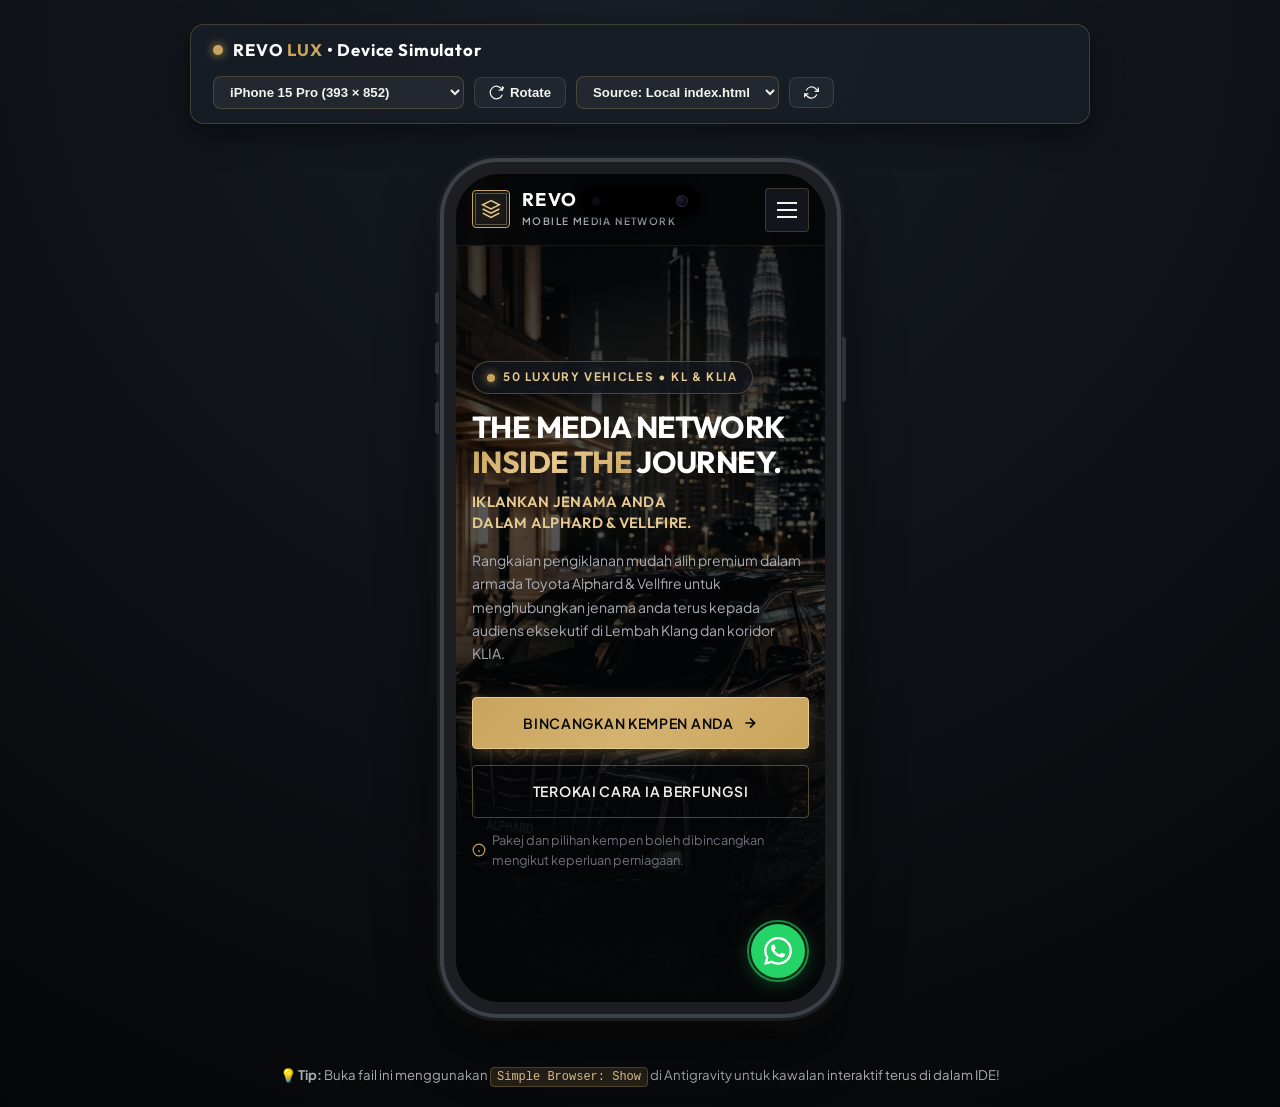
==== preview-mobile.html @ cc164c69 "Add interactive mobile device simulator preview-mobile.html" ====
<!DOCTYPE html>
<html lang="en">
<head>
  <meta charset="UTF-8">
  <meta name="viewport" content="width=device-width, initial-scale=1.0">
  <title>REVO LUX MEDIA — Live Mobile Device Simulator</title>
  <link rel="preconnect" href="https://fonts.googleapis.com">
  <link rel="preconnect" href="https://fonts.gstatic.com" crossorigin>
  <link href="https://fonts.googleapis.com/css2?family=Outfit:wght@400;600;700&family=Plus+Jakarta+Sans:wght@400;500;600&display=swap" rel="stylesheet">
  <style>
    *, *::before, *::after {
      box-sizing: border-box;
      margin: 0;
      padding: 0;
    }

    body {
      font-family: 'Plus Jakarta Sans', -apple-system, sans-serif;
      background: radial-gradient(circle at top, #181E26 0%, #050608 100%);
      color: #F5F3EE;
      min-height: 100vh;
      display: flex;
      flex-direction: column;
      align-items: center;
      padding: 24px 16px;
      overflow-x: hidden;
    }

    /* Top Control Hub */
    .controls-header {
      width: 100%;
      max-width: 900px;
      display: flex;
      flex-wrap: wrap;
      align-items: center;
      justify-content: space-between;
      gap: 16px;
      padding: 14px 22px;
      background: rgba(24, 30, 38, 0.85);
      border: 1px solid rgba(201, 164, 92, 0.25);
      border-radius: 14px;
      box-shadow: 0 10px 30px rgba(0, 0, 0, 0.5);
      backdrop-filter: blur(12px);
      margin-bottom: 28px;
    }

    .brand-badge {
      display: flex;
      align-items: center;
      gap: 10px;
    }

    .brand-badge-dot {
      width: 10px;
      height: 10px;
      border-radius: 50%;
      background: #C9A45C;
      box-shadow: 0 0 10px #C9A45C;
    }

    .brand-title {
      font-family: 'Outfit', sans-serif;
      font-weight: 700;
      font-size: 1.05rem;
      color: #FFFFFF;
      letter-spacing: 0.05em;
    }

    .brand-title span {
      color: #C9A45C;
    }

    .control-actions {
      display: flex;
      align-items: center;
      gap: 10px;
      flex-wrap: wrap;
    }

    .btn-tool {
      background: rgba(36, 42, 50, 0.8);
      border: 1px solid rgba(201, 164, 92, 0.2);
      color: #F5F3EE;
      padding: 7px 14px;
      border-radius: 8px;
      font-size: 0.825rem;
      font-weight: 600;
      cursor: pointer;
      display: flex;
      align-items: center;
      gap: 6px;
      transition: all 0.2s ease;
    }

    .btn-tool:hover, .btn-tool.active {
      background: rgba(201, 164, 92, 0.2);
      border-color: #C9A45C;
      color: #E8C98F;
    }

    .device-select {
      background: rgba(36, 42, 50, 0.9);
      border: 1px solid rgba(201, 164, 92, 0.25);
      color: #F5F3EE;
      padding: 7px 12px;
      border-radius: 8px;
      font-size: 0.825rem;
      font-weight: 600;
      outline: none;
      cursor: pointer;
    }

    /* Device Mockup Wrapper */
    .simulator-stage {
      position: relative;
      display: flex;
      justify-content: center;
      align-items: center;
      padding: 10px 0 40px;
      transition: transform 0.3s ease;
    }

    /* Realistic Smartphone Body (iPhone 15 Pro Aesthetic) */
    .phone-chassis {
      position: relative;
      width: 393px;
      height: 852px;
      background: #1C1E22;
      border-radius: 54px;
      padding: 12px;
      box-shadow: 
        0 0 0 4px #3C4048,
        0 0 0 7px #1A1D20,
        0 25px 60px rgba(0, 0, 0, 0.8),
        0 10px 25px rgba(201, 164, 92, 0.15);
      transition: all 0.4s cubic-bezier(0.16, 1, 0.3, 1);
    }

    /* Side Buttons */
    .phone-chassis::before {
      content: '';
      position: absolute;
      left: -9px;
      top: 130px;
      width: 4px;
      height: 32px; /* Action button */
      background: #2E3238;
      border-radius: 3px 0 0 3px;
      box-shadow: 
        0 50px 0 #2E3238, /* Volume Up */
        0 110px 0 #2E3238; /* Volume Down */
    }

    .phone-chassis::after {
      content: '';
      position: absolute;
      right: -9px;
      top: 175px;
      width: 4px;
      height: 65px; /* Power button */
      background: #2E3238;
      border-radius: 0 3px 3px 0;
    }

    /* Inner Screen Glass */
    .phone-screen-glass {
      width: 100%;
      height: 100%;
      background: #050608;
      border-radius: 44px;
      overflow: hidden;
      position: relative;
      box-shadow: inset 0 0 4px rgba(255, 255, 255, 0.1);
    }

    /* Dynamic Island Bar */
    .dynamic-island {
      position: absolute;
      top: 11px;
      left: 50%;
      transform: translateX(-50%);
      width: 120px;
      height: 32px;
      background: #000000;
      border-radius: 20px;
      z-index: 100;
      display: flex;
      align-items: center;
      justify-content: space-between;
      padding: 0 12px;
      box-shadow: 0 2px 8px rgba(0, 0, 0, 0.6);
      pointer-events: none;
    }

    .camera-lens {
      width: 12px;
      height: 12px;
      background: radial-gradient(circle at 30% 30%, #1A2238 0%, #050508 80%);
      border-radius: 50%;
      border: 1px solid rgba(255, 255, 255, 0.1);
    }

    .sensor-dot {
      width: 9px;
      height: 9px;
      background: #0A0C10;
      border-radius: 50%;
    }

    /* Live Website iFrame */
    .phone-viewport-frame {
      width: 100%;
      height: 100%;
      border: none;
      background: #050608;
      display: block;
    }

    /* Landscape Mode */
    .phone-chassis.landscape {
      width: 852px;
      height: 393px;
    }

    .phone-chassis.landscape::before {
      top: -9px;
      left: 175px;
      width: 65px;
      height: 4px;
      border-radius: 3px 3px 0 0;
      box-shadow: none;
    }

    .phone-chassis.landscape::after {
      bottom: -9px;
      top: auto;
      left: 130px;
      right: auto;
      width: 32px;
      height: 4px;
      border-radius: 0 0 3px 3px;
    }

    .phone-chassis.landscape .dynamic-island {
      top: 50%;
      left: 11px;
      transform: translateY(-50%) rotate(90deg);
    }

    /* Device Variations */
    .phone-chassis.s24 {
      border-radius: 36px;
    }
    .phone-chassis.s24 .phone-screen-glass {
      border-radius: 28px;
    }
    .phone-chassis.s24 .dynamic-island {
      width: 14px;
      height: 14px;
      border-radius: 50%;
      padding: 0;
      justify-content: center;
      top: 14px;
    }
    .phone-chassis.s24 .sensor-dot {
      display: none;
    }

    /* Footer hints */
    .simulator-hint {
      margin-top: 12px;
      font-size: 0.825rem;
      color: #A9ADB4;
      display: flex;
      align-items: center;
      gap: 8px;
    }

    .simulator-hint kbd {
      background: rgba(201, 164, 92, 0.15);
      border: 1px solid rgba(201, 164, 92, 0.3);
      border-radius: 4px;
      padding: 2px 6px;
      font-size: 0.75rem;
      color: #E8C98F;
    }
  </style>
</head>
<body>

  <!-- Controls Hub -->
  <header class="controls-header">
    <div class="brand-badge">
      <div class="brand-badge-dot"></div>
      <div class="brand-title">REVO <span>LUX</span> &bull; Device Simulator</div>
    </div>

    <div class="control-actions">
      <!-- Device Selector -->
      <select id="deviceSelector" class="device-select" aria-label="Select Device Model">
        <option value="iphone15" selected>iPhone 15 Pro (393 &times; 852)</option>
        <option value="iphone14" >iPhone 14 / 13 (390 &times; 844)</option>
        <option value="s24">Samsung Galaxy S24 (412 &times; 915)</option>
        <option value="se">iPhone SE (375 &times; 667)</option>
      </select>

      <!-- Orientation Toggle -->
      <button type="button" id="rotateBtn" class="btn-tool" title="Rotate Orientation">
        <svg width="15" height="15" viewBox="0 0 24 24" fill="none" stroke="currentColor" stroke-width="2"><path d="M21.5 2v6h-6M21.34 15.57a10 10 0 1 1-.57-8.38l5.67-5.67"/></svg>
        <span>Rotate</span>
      </button>

      <!-- Source Toggle (Local index.html vs GitHub Pages) -->
      <select id="sourceSelector" class="device-select" aria-label="Select Source">
        <option value="index.html" selected>Source: Local index.html</option>
        <option value="https://recreativeid.github.io/REVOLUXMEDIA/">Source: GitHub Pages</option>
      </select>

      <!-- Reload button -->
      <button type="button" id="reloadBtn" class="btn-tool" title="Reload Frame">
        <svg width="15" height="15" viewBox="0 0 24 24" fill="none" stroke="currentColor" stroke-width="2"><path d="M23 4v6h-6M1 20v-6h6M3.51 9a9 9 0 0 1 14.85-3.36L23 10M1 14l4.64 4.36A9 9 0 0 0 20.49 15"/></svg>
      </button>
    </div>
  </header>

  <!-- Physical Smartphone Frame -->
  <main class="simulator-stage">
    <div class="phone-chassis" id="phoneChassis">
      <div class="phone-screen-glass">
        <!-- Dynamic Island / Punch Hole -->
        <div class="dynamic-island" id="dynamicIsland">
          <div class="sensor-dot"></div>
          <div class="camera-lens"></div>
        </div>

        <!-- Embedded Interactive Web Page -->
        <iframe 
          id="viewportIframe" 
          class="phone-viewport-frame" 
          src="index.html" 
          title="REVO LUX MEDIA Mobile Preview"
          loading="eager">
        </iframe>
      </div>
    </div>
  </main>

  <footer class="simulator-hint">
    <span>💡 <strong>Tip:</strong> Buka fail ini menggunakan <kbd>Simple Browser: Show</kbd> di Antigravity untuk kawalan interaktif terus di dalam IDE!</span>
  </footer>

  <script>
    const phoneChassis = document.getElementById('phoneChassis');
    const deviceSelector = document.getElementById('deviceSelector');
    const rotateBtn = document.getElementById('rotateBtn');
    const sourceSelector = document.getElementById('sourceSelector');
    const reloadBtn = document.getElementById('reloadBtn');
    const viewportIframe = document.getElementById('viewportIframe');

    const devices = {
      'iphone15': { w: 393, h: 852, type: 'iphone' },
      'iphone14': { w: 390, h: 844, type: 'iphone' },
      's24': { w: 412, h: 915, type: 's24' },
      'se': { w: 375, h: 667, type: 'iphone' }
    };

    let isLandscape = false;
    let currentDevice = 'iphone15';

    function applyDimensions() {
      const spec = devices[currentDevice];
      phoneChassis.className = 'phone-chassis' + (isLandscape ? ' landscape' : '') + (spec.type === 's24' ? ' s24' : '');
      
      if (isLandscape) {
        phoneChassis.style.width = spec.h + 'px';
        phoneChassis.style.height = spec.w + 'px';
      } else {
        phoneChassis.style.width = spec.w + 'px';
        phoneChassis.style.height = spec.h + 'px';
      }
    }

    deviceSelector.addEventListener('change', (e) => {
      currentDevice = e.target.value;
      applyDimensions();
    });

    rotateBtn.addEventListener('click', () => {
      isLandscape = !isLandscape;
      rotateBtn.classList.toggle('active', isLandscape);
      applyDimensions();
    });

    sourceSelector.addEventListener('change', (e) => {
      viewportIframe.src = e.target.value;
    });

    reloadBtn.addEventListener('click', () => {
      viewportIframe.src = viewportIframe.src;
    });
  </script>
</body>
</html>
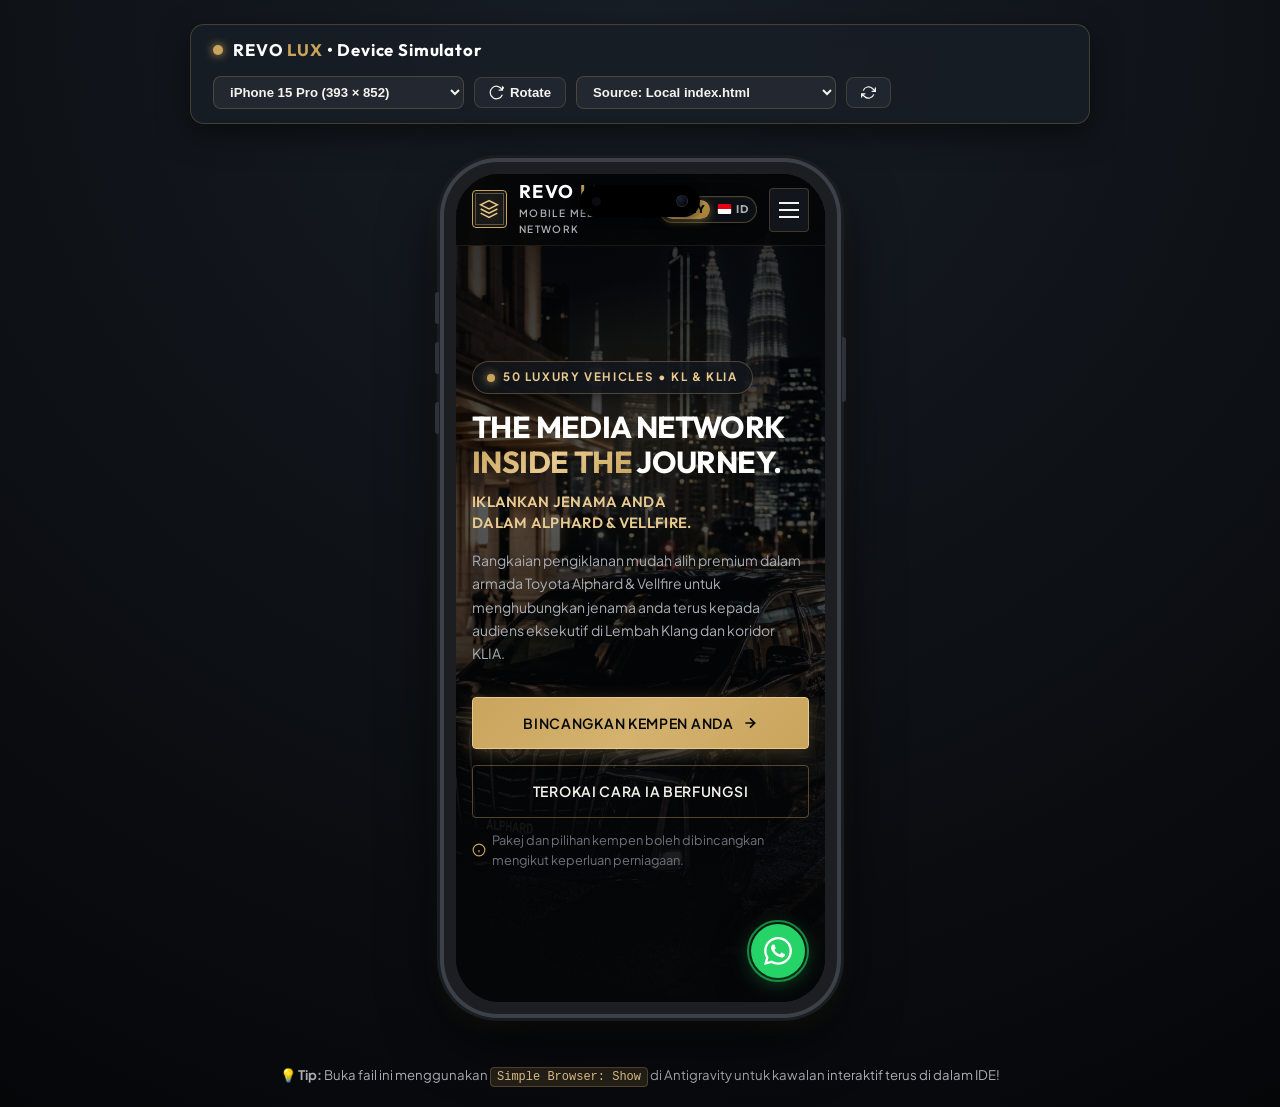
==== commit 61ba7543: "Add bilingual language toggle feature (MY/ID) with automatic full-site i18n translation engine" ====
--- a/preview-mobile.html
+++ b/preview-mobile.html
@@ -310,9 +310,10 @@
         <span>Rotate</span>
       </button>
 
-      <!-- Source Toggle (Local index.html vs GitHub Pages) -->
+      <!-- Source Toggle (Local index.html vs index.php vs GitHub Pages) -->
       <select id="sourceSelector" class="device-select" aria-label="Select Source">
         <option value="index.html" selected>Source: Local index.html</option>
+        <option value="index.php">Source: Local index.php (Apache)</option>
         <option value="https://recreativeid.github.io/REVOLUXMEDIA/">Source: GitHub Pages</option>
       </select>
 
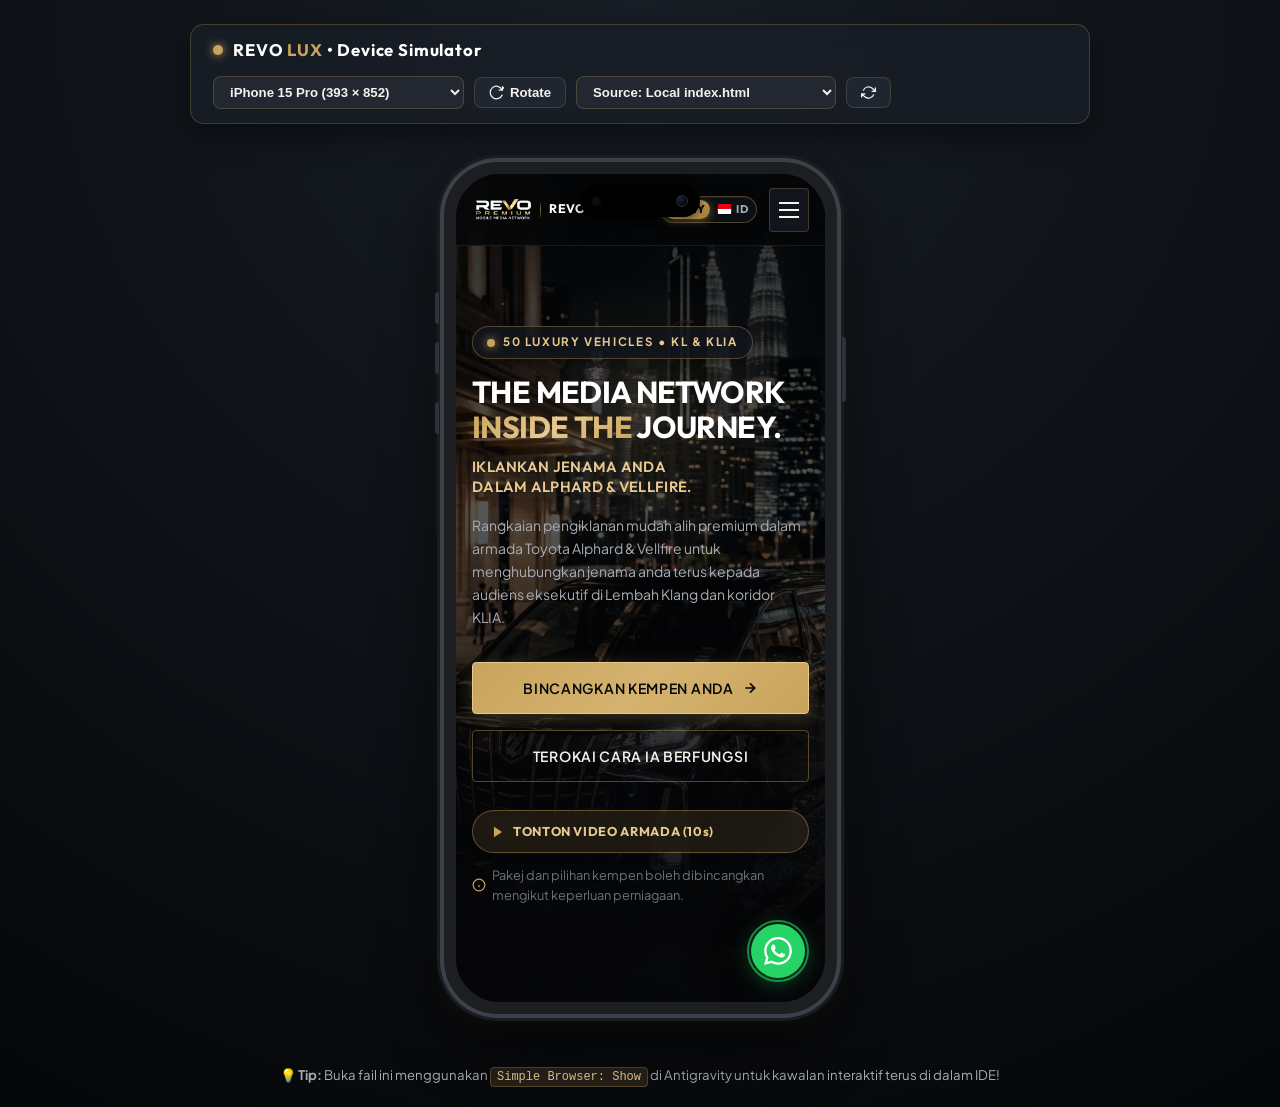
==== commit 776d67c4: "fix(mobile): center and symmetrize campaign proof showcase on mobile with vertical action buttons an" ====
--- a/preview-mobile.html
+++ b/preview-mobile.html
@@ -310,10 +310,11 @@
         <span>Rotate</span>
       </button>
 
-      <!-- Source Toggle (Local index.html vs index.php vs GitHub Pages) -->
+      <!-- Source Toggle (Local index.html vs index.php vs Live Domain vs GitHub Pages) -->
       <select id="sourceSelector" class="device-select" aria-label="Select Source">
         <option value="index.html" selected>Source: Local index.html</option>
-        <option value="index.php">Source: Local index.php (Apache)</option>
+        <option value="index.php">Source: Local index.php</option>
+        <option value="https://revoluxmedia.my.id/">Source: revoluxmedia.my.id (Live)</option>
         <option value="https://recreativeid.github.io/REVOLUXMEDIA/">Source: GitHub Pages</option>
       </select>
 
@@ -397,7 +398,13 @@
     });
 
     reloadBtn.addEventListener('click', () => {
-      viewportIframe.src = viewportIframe.src;
+      try {
+        const url = new URL(viewportIframe.src, window.location.href);
+        url.searchParams.set('_t', Date.now());
+        viewportIframe.src = url.href;
+      } catch (err) {
+        viewportIframe.src = viewportIframe.src;
+      }
     });
   </script>
 </body>
